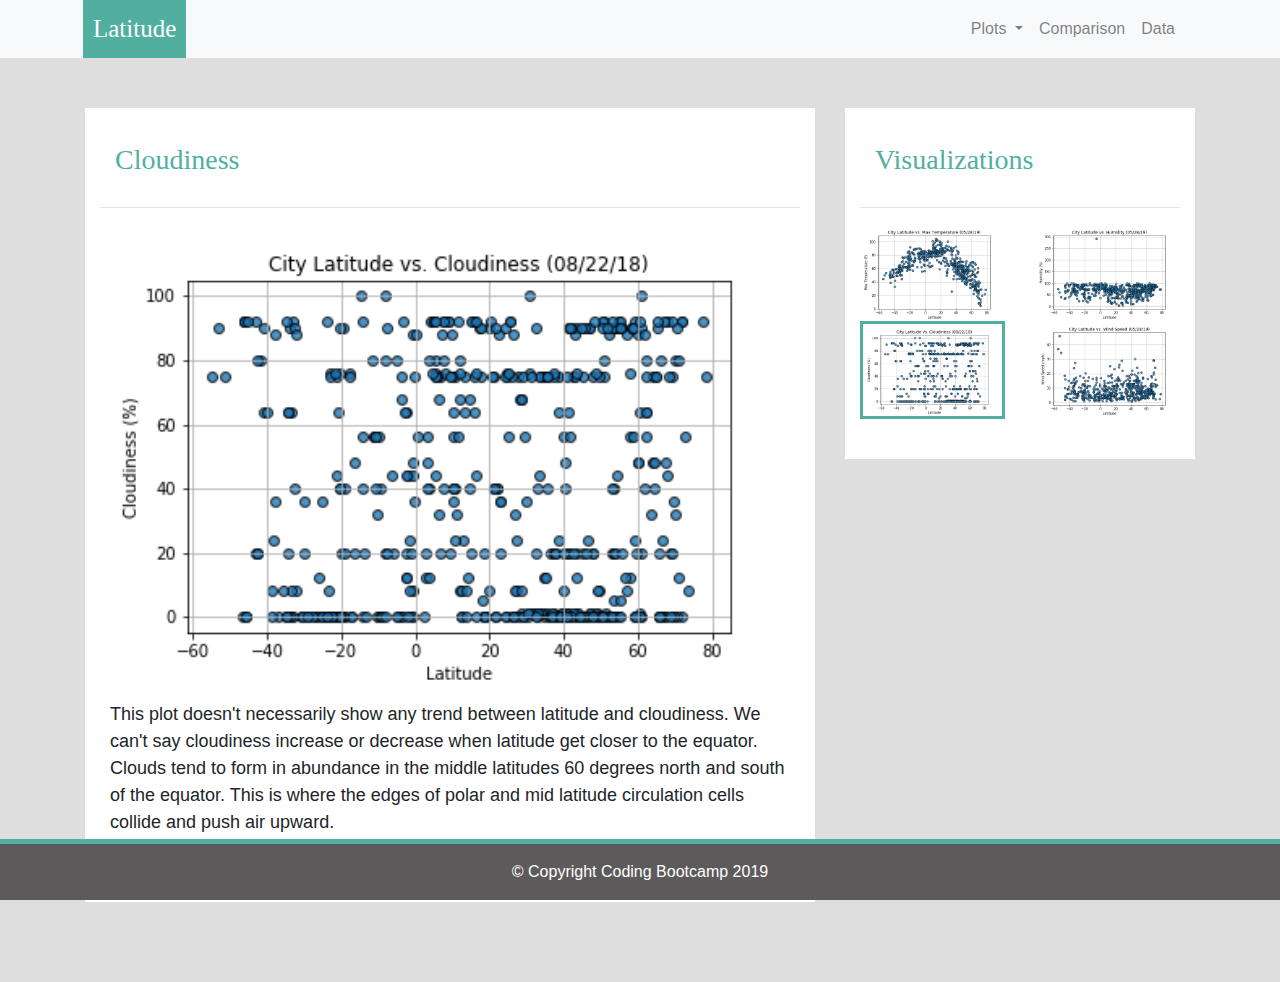
==== cloud.html @ c3c0adf7 "changed file heir" ====
<!DOCTYPE html>
<html lang="en">

<head>
  <meta charset="UTF-8">
  <title>Cloudiness</title>
  <link rel="stylesheet" href="https://stackpath.bootstrapcdn.com/bootstrap/4.3.1/css/bootstrap.min.css" integrity="sha384-ggOyR0iXCbMQv3Xipma34MD+dH/1fQ784/j6cY/iJTQUOhcWr7x9JvoRxT2MZw1T" crossorigin="anonymous">

  <script src="https://code.jquery.com/jquery-3.3.1.slim.min.js" integrity="sha384-q8i/X+965DzO0rT7abK41JStQIAqVgRVzpbzo5smXKp4YfRvH+8abtTE1Pi6jizo" crossorigin="anonymous"></script>
  <script src="https://cdnjs.cloudflare.com/ajax/libs/popper.js/1.14.7/umd/popper.min.js" integrity="sha384-UO2eT0CpHqdSJQ6hJty5KVphtPhzWj9WO1clHTMGa3JDZwrnQq4sF86dIHNDz0W1" crossorigin="anonymous"></script>
  <script src="https://stackpath.bootstrapcdn.com/bootstrap/4.3.1/js/bootstrap.min.js" integrity="sha384-JjSmVgyd0p3pXB1rRibZUAYoIIy6OrQ6VrjIEaFf/nJGzIxFDsf4x0xIM+B07jRM" crossorigin="anonymous"></script>

  <link rel="stylesheet" href="style.css">
</head>
<body>
    <!--Navbar adjustments-->
    <nav class="navbar navbar-expand-lg navbar-light bg-light">
        <div class="container">
            <a class="navbar-brand text-white" href="index.html">Latitude</a>
            <button class="navbar-toggler" type="button" data-toggle="collapse" data-target="#navbarSupportedContent" aria-controls="navbarSupportedContent" aria-expanded="false" aria-label="Toggle navigation">
                <span class="navbar-toggler-icon"></span>
            </button>
                
            <div class="collapse navbar-collapse" id="navbarSupportedContent">
                <ul class="navbar-nav ml-auto">    
                    <li class="nav-item dropdown">
                        <a class="nav-link dropdown-toggle" href="#" id="navbarDropdown" role="button" data-toggle="dropdown" aria-haspopup="true" aria-expanded="false">
                            Plots
                        </a>
                        <div class="dropdown-menu dropdown-menu-right" aria-labelledby="navbarDropdown">
                            <a class="dropdown-item" href="index.html">Home</a>
                            <a class="dropdown-item" href="temp.html">Max Temperature</a>
                            <a class="dropdown-item" href="humid.html">Humidity</a>
                            <a class="dropdown-item" href="cloud.html">Cloudiness</a>
                            <a class="dropdown-item" href="wind.html">Wind Speed</a>
                        </div>
                    </li>
                    <li class="nav-item">
                        <a class="nav-link" href="comp.html">Comparison</a>
                    </li>
                    <li class="nav-item">
                        <a class="nav-link" href="data.html">Data</a>
                    </li>
                </ul>
            </div>
        </div> 
    </nav>
    <!--cloudiness content adjustments-->
    <div class="container content">
        <div class="row">
            <div class="col-md-8">
                <div class="col-md-12">
                    <h3>Cloudiness</h3>
                    <hr>
                    <img src="images/Fig3.png" width="100%" alt="cloudiness">
                    <br>
                    <p>This plot doesn't necessarily show any trend between latitude and cloudiness. We can't say cloudiness increase or decrease when latitude get closer to the equator. Clouds tend to form in abundance in the middle latitudes 60 degrees north and south of the equator. This is where the edges of polar and mid latitude circulation cells collide and push air upward. </p>
                </div>
            </div>
            <!--visualizations container adjustments-->
            <div class="col-md-4">
                <div class="col-md-12">
                    <h3>Visualizations</h3>
                    <hr>
                    <div class="row">
                        <div class="col-3 col-md-6">
                            <a href="temp.html"><img src="images/Fig1.png" width="100%" alt="temprature"></a>
                        </div>
                       
                        <div class="col-3 col-md-6">
                            <a href="humid.html"><img src="images/Fig2.png" width="100%" alt="humidity"></a>
                        </div>
                    
                        <div class="col-3 col-md-6">
                            <a href="cloud.html"><img class="pic" src="images/Fig3.png" width="100%" alt="cloudiness"></a>
                        </div>
                        
                        <div class="col-3 col-md-6">
                            <a href="wind.html"><img src="images/Fig4.png" width="100%" alt="windspeed"></a>
                        </div>
                    </div>
                </div>
            </div>            
        </div>    
    </div>
    <!-- Footer -->
    <footer class="page-footer font-small footer-dark">
        <div class="footer-copyright text-center py-3">© Copyright Coding Bootcamp 2019
        </div>      
    </footer>
</body>
</html>
---- style.css ----
/* navbar styling*/
a.navbar-brand{
    margin-left: 10px;
    padding: 10px;
    background-color: rgb(81, 175, 160);
    font-family: 'Times New Roman', Times, serif;
    font-size: 25px;
}

/*footer styling*/
.page-footer{
    background-color: rgb(92, 90, 90);
    margin-top: 50px;
    position: fixed;
    bottom: 0;
    width: 100%;
}

.footer-copyright{
    color:white;
    border-top: 5px solid rgb(81, 175, 160)
}

/* header styling*/
h3{
    color: rgb(81, 175, 160);
    font-family: Georgia, 'Times New Roman', Times, serif;
    padding: 15px;
}

/* image styling*/
.img-thumbnail{
    padding:10px;
    border: none;
}

/* fontstyling for text*/
p{
   font-family: Arial, Helvetica, sans-serif;
   font-size: large;
   padding:10px;
}

/* body background*/
body{
    background-color: rgb(223, 222, 222);
}
.col-md-12{
    background-color: white;
    padding-top: 20px;
    padding-bottom:40px;
}

/* image border styling*/
.pic{
    border: 3px solid rgb(81, 175, 160);
}
/* navbar styling*/
.navbar{
    padding-top:0px;
    padding-bottom: 0px;
    padding-right:40px;
}

.nav-item.dropdown.show {
    background-color: #ddd;
}

.dropdown-menu {
    margin: 0;
}

/* content styling*/
.content {
    padding-top: 50px;
    padding-bottom: 80px;
    overflow: hidden;
}

.content.bg-white {
    margin-top: 15px;
}


/* table text adjustments*/
tr>th:nth-child(1),
tr>th:nth-child(3),
tr>th:nth-child(6),
tr>th:nth-child(7),
tr>th:nth-child(8),
tr>th:nth-child(9),
tr>th:nth-child(10),
tr>td:nth-child(1),
tr>td:nth-child(3),
tr>td:nth-child(6),
tr>td:nth-child(7),
tr>td:nth-child(8),
tr>td:nth-child(9),
tr>td:nth-child(10) {
    text-align: right;
}


/* small screen adjustments*/
@media(max-width:767px){
    .navbar.bg-light{
        background-color: rgb(81, 175, 160)!important;    
    }

    .navbar-collapse{
        background-color: #f8f9fa;
    }
    .navbar{
        padding:inherit;
    }
}
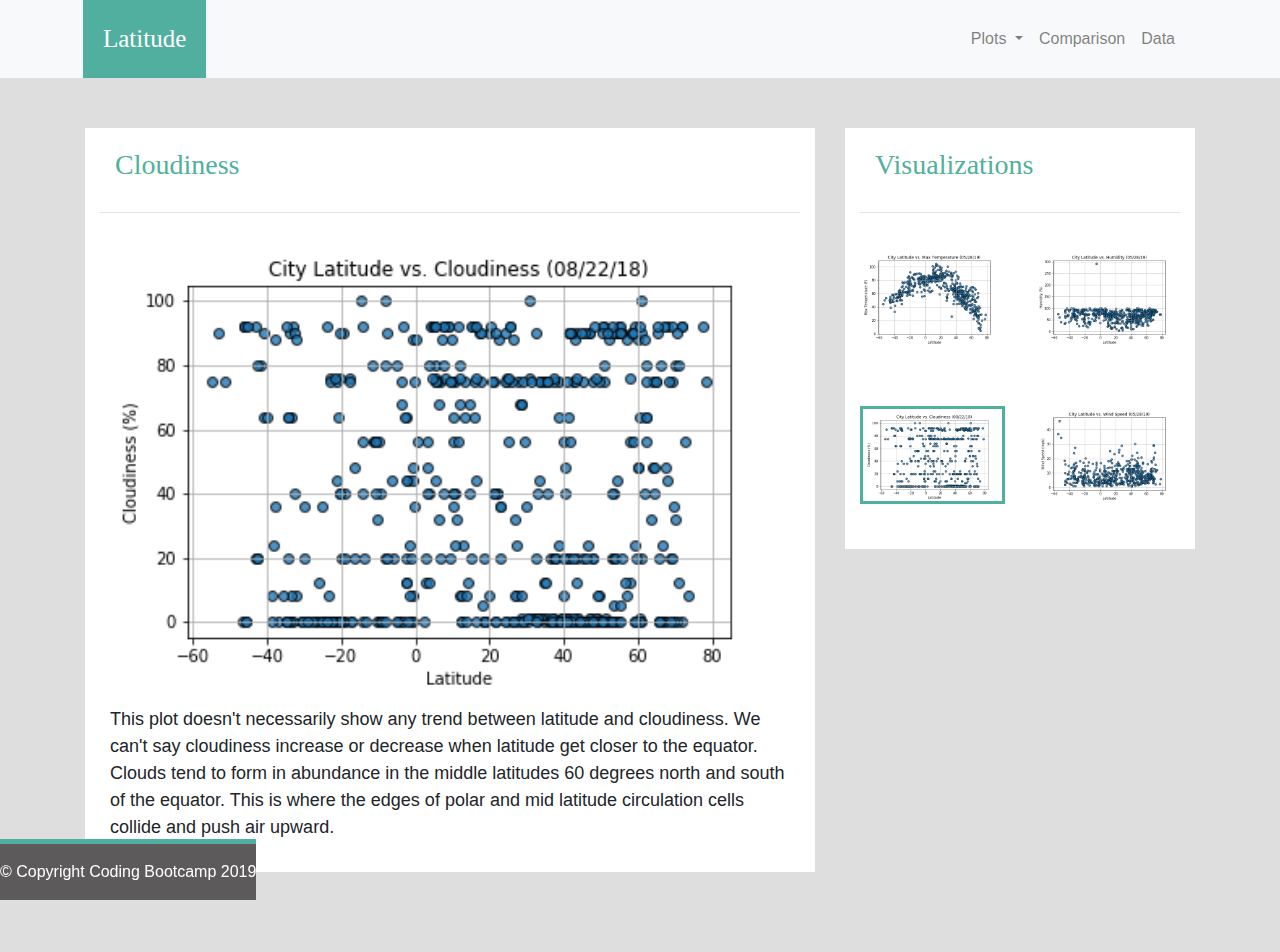
==== commit e2b181ae: "fixed html navbar connections and updated style" ====
--- a/cloud.html
+++ b/cloud.html
@@ -36,7 +36,7 @@
                         </div>
                     </li>
                     <li class="nav-item">
-                        <a class="nav-link" href="comp.html">Comparison</a>
+                        <a class="nav-link" href="comparison.html">Comparison</a>
                     </li>
                     <li class="nav-item">
                         <a class="nav-link" href="data.html">Data</a>
--- a/style.css
+++ b/style.css
@@ -1,7 +1,7 @@
 /* navbar styling*/
 a.navbar-brand{
     margin-left: 10px;
-    padding: 10px;
+    padding: 20px;
     background-color: rgb(81, 175, 160);
     font-family: 'Times New Roman', Times, serif;
     font-size: 25px;
@@ -13,7 +13,7 @@
     margin-top: 50px;
     position: fixed;
     bottom: 0;
-    width: 100%;
+    width: 100
 }
 
 .footer-copyright{
@@ -30,7 +30,7 @@
 
 /* image styling*/
 .img-thumbnail{
-    padding:10px;
+    padding:5px;
     border: none;
 }
 
@@ -47,10 +47,19 @@
 }
 .col-md-12{
     background-color: white;
+    padding-top: 5px;
+    padding-bottom:5px;
+}
+.col-md-6{
+    background-color: white;
     padding-top: 20px;
     padding-bottom:40px;
 }
-
+.col-sm-3{
+    background-color: white;
+    padding-top: 20px;
+    padding-bottom:40px;
+}
 /* image border styling*/
 .pic{
     border: 3px solid rgb(81, 175, 160);
